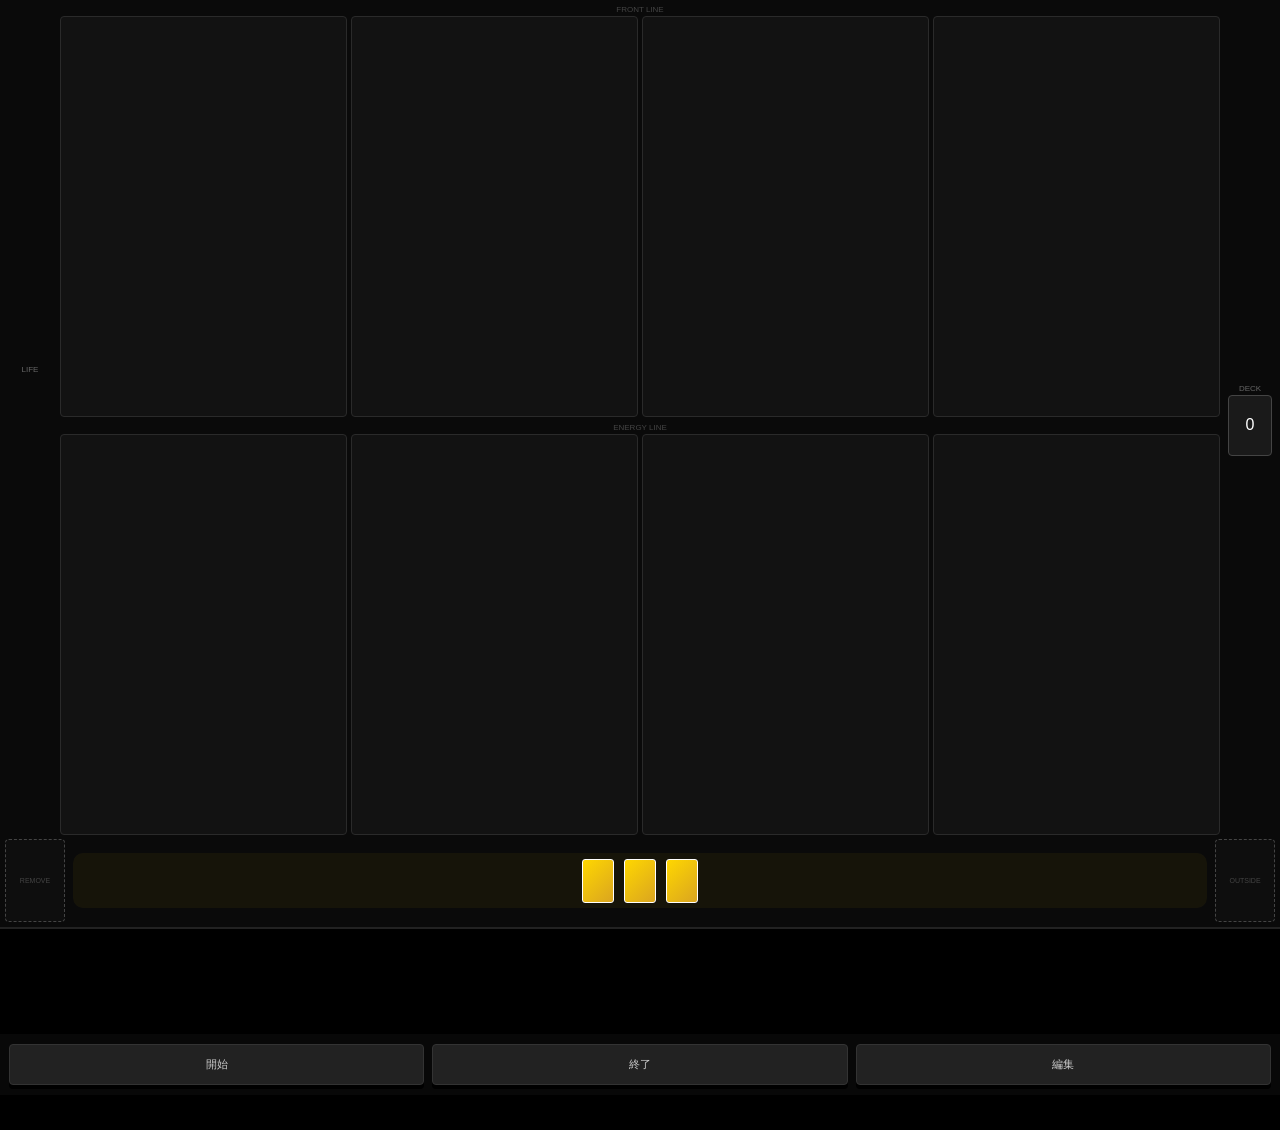
==== index.html @ aa150e37 "first commit" ====
<!DOCTYPE html>
<html lang="ja">
<head>
  <meta charset="UTF-8">
  <meta name="viewport" content="width=device-width, initial-scale=1.0, maximum-scale=1.0, user-scalable=no">
  <title>Union Arena Simulator</title>
  <link rel="stylesheet" href="style.css">
</head>
<body>

<div id="game-board">
  <div class="top-row">
    <div class="side-column">
      <div class="label">LIFE</div>
      <div id="life-stack"></div>
    </div>

    <div class="center-field">
      <div class="line-group">
        <div class="line-label">FRONT LINE</div>
        <div id="front-line" class="grid-4">
          <div class="slot" onclick="placeCard(this)"></div>
          <div class="slot" onclick="placeCard(this)"></div>
          <div class="slot" onclick="placeCard(this)"></div>
          <div class="slot" onclick="placeCard(this)"></div>
        </div>
      </div>
      <div class="line-group">
        <div class="line-label">ENERGY LINE</div>
        <div id="energy-line" class="grid-4">
          <div class="slot" onclick="placeCard(this)"></div>
          <div class="slot" onclick="placeCard(this)"></div>
          <div class="slot" onclick="placeCard(this)"></div>
          <div class="slot" onclick="placeCard(this)"></div>
        </div>
      </div>
    </div>

    <div class="side-column">
      <div class="label">DECK</div>
      <div class="deck-visual" onclick="drawCard()">
        <span id="deck-count">0</span>
      </div>
    </div>
  </div>

  <div class="middle-row">
    <div class="mini-box">REMOVE</div>
    <div id="ap-area">
      <div class="ap-card" onclick="toggleAP(0)"></div>
      <div class="ap-card" onclick="toggleAP(1)"></div>
      <div class="ap-card" onclick="toggleAP(2)"></div>
    </div>
    <div class="mini-box">OUTSIDE</div>
  </div>
</div>

<div id="hand-fixed">
  <div id="hand"></div>
  <div class="controls">
    <button onclick="startGame()">開始</button>
    <button id="mulligan-btn" onclick="mulligan()" style="display:none;">マリガン</button>
    <button onclick="nextTurn()">終了</button>
    <button onclick="location.href='deckbuilder.html'">編集</button>
  </div>
</div>

<script src="script.js"></script>
</body>
</html>
---- style.css ----
:root {
  --bg: #0a0a0a;
  --accent: #00e5ff;
  --card-ratio: 2.5 / 3.5;
}

body {
  margin: 0; padding: 0;
  background-color: var(--bg);
  color: white; font-family: sans-serif;
  overflow: hidden; height: 100vh;
  display: flex; flex-direction: column;
}

/* --- メイン盤面 --- */
#game-board {
  flex: 1;
  display: flex;
  flex-direction: column;
  padding: 5px;
  box-sizing: border-box;
  justify-content: center; 
  gap: 2px; /* 全体的に少し詰め気味にしてスペースを捻出 */
}

/* 上段：ライフ・フィールド・デッキ */
.top-row {
  display: grid;
  grid-template-columns: 50px 1fr 50px;
  gap: 5px;
  align-items: center;
}

.side-column {
  display: flex; flex-direction: column; align-items: center;
}

.label { font-size: 8px; color: #666; margin-bottom: 2px; }

#life-stack { position: relative; width: 100%; height: 100px; }
.life-card {
  position: absolute; width: 40px; aspect-ratio: var(--card-ratio);
  background: linear-gradient(135deg, #900, #f22);
  border: 1px solid #fff; border-radius: 2px;
}

.center-field {
  display: flex;
  flex-direction: column;
  gap: 6px; 
}

.line-group { width: 100%; }
.line-label { font-size: 8px; color: #444; text-align: center; margin-bottom: 2px; }
.grid-4 { display: grid; grid-template-columns: repeat(4, 1fr); gap: 4px; }

.slot {
  aspect-ratio: var(--card-ratio); border: 1px solid #2a2a2a;
  background: rgba(255,255,255,0.03); border-radius: 4px; overflow: hidden;
}
.slot img { width: 100%; height: 100%; object-fit: cover; }
.slot img.rest { transform: rotate(90deg) scale(0.8); }

.deck-visual {
  width: 42px; aspect-ratio: var(--card-ratio);
  background: #1a1a1a; border: 1px solid #444; border-radius: 4px;
  display: flex; align-items: center; justify-content: center;
}

/* --- 中段：AP・リムーブ・場外 --- */
.middle-row {
  display: grid;
  grid-template-columns: 60px 1fr 60px;
  gap: 8px;
  align-items: center;
  margin-top: 2px;
}

.mini-box {
  aspect-ratio: var(--card-ratio);
  border: 1px dashed #444;
  background: rgba(255, 255, 255, 0.02);
  font-size: 7px; color: #444;
  display: flex; align-items: center; justify-content: center;
  border-radius: 4px;
  overflow: hidden;
}

#ap-area {
  display: flex; justify-content: center; gap: 10px; align-items: center;
  height: 55px; background: rgba(255, 215, 0, 0.05); border-radius: 10px;
}

.ap-card {
  width: 30px; height: 42px;
  background: linear-gradient(135deg, #ffd700, #daa520);
  border: 1px solid #fff; border-radius: 3px;
}

.ap-card.used {
  background: #1a1a1a; border-color: #333; opacity: 0.2;
}

/* --- 下部固定エリア（URLバー回避・最強版） --- */
#hand-fixed {
  background: #000;
  border-top: 2px solid #222;
  /* 端末のセーフエリア + 35px の余裕を追加 */
  padding-bottom: calc(env(safe-area-inset-bottom, 20px) + 35px); 
}

#hand {
  display: flex; overflow-x: auto; padding: 10px 5px;
  gap: 6px; height: 85px;
}

#hand img { width: 60px; aspect-ratio: var(--card-ratio); border-radius: 4px; flex-shrink: 0; }
#hand img.selected { outline: 2px solid var(--accent); transform: translateY(-5px); }

.controls {
  display: flex; justify-content: space-around; 
  padding: 10px 5px;
  background: #080808;
}

button {
  background: #222; color: #ccc; border: 1px solid #333;
  padding: 12px 5px; /* 縦幅を厚くしてタップしやすく */
  font-size: 11px; border-radius: 4px;
  flex: 1; margin: 0 4px;
  box-shadow: 0 4px 0 #000; /* 立体感を出して「浮いている」感じに */
}
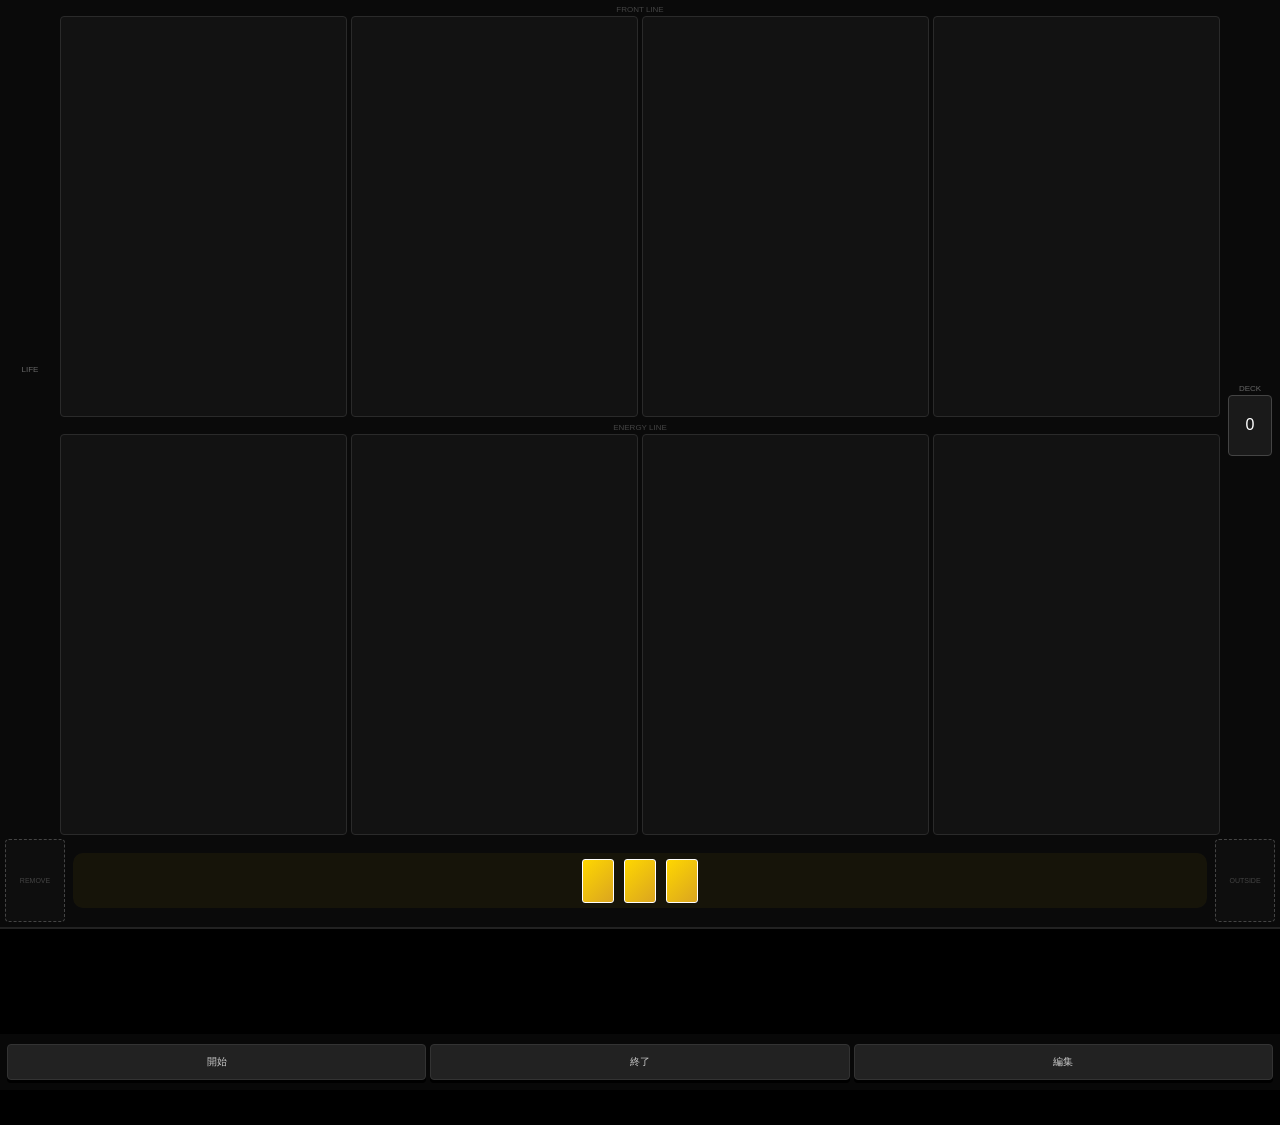
==== commit a2f50590: "update" ====
--- a/index.html
+++ b/index.html
@@ -10,11 +10,13 @@
 
 <div id="game-board">
   <div class="top-row">
+    <!-- 左：ライフ -->
     <div class="side-column">
       <div class="label">LIFE</div>
       <div id="life-stack"></div>
     </div>
 
+    <!-- 中：フィールド -->
     <div class="center-field">
       <div class="line-group">
         <div class="line-label">FRONT LINE</div>
@@ -36,14 +38,18 @@
       </div>
     </div>
 
+        <!-- 右：山札 -->
     <div class="side-column">
       <div class="label">DECK</div>
-      <div class="deck-visual" onclick="drawCard()">
+      <!-- 引数を 1 にして、タップするたびに1枚ずつ確認するようにします -->
+      <div class="deck-visual" onclick="viewDeckTop(1)" style="cursor:pointer;">
         <span id="deck-count">0</span>
       </div>
     </div>
-  </div>
 
+  </div> <!-- top-row 終了 -->
+
+  <!-- 中段：AP・除外・場外 -->
   <div class="middle-row">
     <div class="mini-box">REMOVE</div>
     <div id="ap-area">
@@ -51,20 +57,50 @@
       <div class="ap-card" onclick="toggleAP(1)"></div>
       <div class="ap-card" onclick="toggleAP(2)"></div>
     </div>
-    <div class="mini-box">OUTSIDE</div>
+    <div id="outside-area" class="mini-box" onclick="moveToOutside()">OUTSIDE</div>
   </div>
-</div>
+</div> <!-- game-board 終了 -->
 
 <div id="hand-fixed">
   <div id="hand"></div>
   <div class="controls">
     <button onclick="startGame()">開始</button>
     <button id="mulligan-btn" onclick="mulligan()" style="display:none;">マリガン</button>
+    <button id="draw-btn" onclick="drawCard()" style="display:none; background: #333; color: var(--accent); font-weight: bold;">ドロー</button>
     <button onclick="nextTurn()">終了</button>
     <button onclick="location.href='deckbuilder.html'">編集</button>
   </div>
 </div>
 
+<!-- モーダル類 -->
+<div id="outside-modal" onclick="closeOutside()" style="display:none; position:fixed; top:0; left:0; width:100%; height:100%; background:rgba(0,0,0,0.85); z-index:1000; flex-direction:column; align-items:center; box-sizing:border-box; backdrop-filter: blur(4px);">
+  <div style="color:white; padding: 20px 0 10px 0; font-weight:bold; letter-spacing: 2px;">場外カード一覧</div>
+  <div id="outside-list" style="display:grid; grid-template-columns:repeat(3, 1fr); gap:12px; overflow-y:auto; width:90%; padding:10px;"></div>
+  <div style="color:#aaa; font-size:12px; margin-top:15px;">画面をタップして閉じる</div>
+</div>
+
+<!-- 改良版：複数枚確認・場外送り対応エリア -->
+<div id="deck-check-area" style="display:none; flex-direction:column; align-items:center; background:rgba(0,0,0,0.85); padding:10px; border-top:2px solid #00e5ff; position:fixed; bottom:160px; left:0; width:100%; z-index:900; box-sizing:border-box; backdrop-filter: blur(5px);">
+  
+  <!-- カードが横に並ぶコンテナ -->
+  <div id="check-card-list" style="display:flex; gap:8px; overflow-x:auto; width:100%; justify-content:center; padding:10px 0; min-height:110px;">
+    <!-- JSでここに<img>が追加されます -->
+  </div>
+
+  <div id="check-instruction" style="color:#00e5ff; font-size:10px; margin-bottom:8px; font-weight:bold;">カードをタップして送り先を選択</div>
+  
+  <!-- 操作ボタン：4つの選択肢 -->
+  <div id="check-controls" style="display:none; gap:6px; width:100%; justify-content:center; flex-wrap: wrap;">
+    <button onclick="processCheck('hand')" style="background:#00e5ff; color:black; border:none; padding:8px 12px; border-radius:4px; font-weight:bold; font-size:11px;">手札へ</button>
+    <button onclick="processCheck('top')" style="background:#444; color:white; border:none; padding:8px 12px; border-radius:4px; font-size:11px;">上に戻す</button>
+    <button onclick="processCheck('bottom')" style="background:#222; color:white; border:none; padding:8px 12px; border-radius:4px; font-size:11px;">下へ送る</button>
+    <button onclick="processCheck('outside')" style="background:#ff4444; color:white; border:none; padding:8px 12px; border-radius:4px; font-weight:bold; font-size:11px;">場外へ</button>
+  </div>
+
+  <!-- 全て終わらせるボタン -->
+  <button onclick="closeCheckArea()" style="margin-top:10px; background:none; border:1px solid #555; color:#888; font-size:10px; padding:2px 10px; border-radius:10px;">確認を終了（残り全て上に固定）</button>
+</div>
+
 <script src="script.js"></script>
 </body>
 </html>
--- a/style.css
+++ b/style.css
@@ -123,10 +123,26 @@
   background: #080808;
 }
 
+/* 修正後：style.css の button 部分 */
 button {
   background: #222; color: #ccc; border: 1px solid #333;
-  padding: 12px 5px; /* 縦幅を厚くしてタップしやすく */
-  font-size: 11px; border-radius: 4px;
-  flex: 1; margin: 0 4px;
-  box-shadow: 0 4px 0 #000; /* 立体感を出して「浮いている」感じに */
+  padding: 10px 2px; /* 左右パディングを少し削る */
+  font-size: 10px;   /* 5つ並ぶので少し小さめに調整 */
+  border-radius: 4px;
+  flex: 1; margin: 0 2px;
+  box-shadow: 0 3px 0 #000;
+  white-space: nowrap; /* 文字の折り返しを防止 */
+/* style.css に追加 */
+#outside-area {
+  cursor: pointer;
+  transition: background 0.3s;
+  border: 1px solid #444;
 }
+
+#outside-area:hover {
+  background: rgba(255, 255, 255, 0.1);
+  color: #eee;
+}
+
+}
+
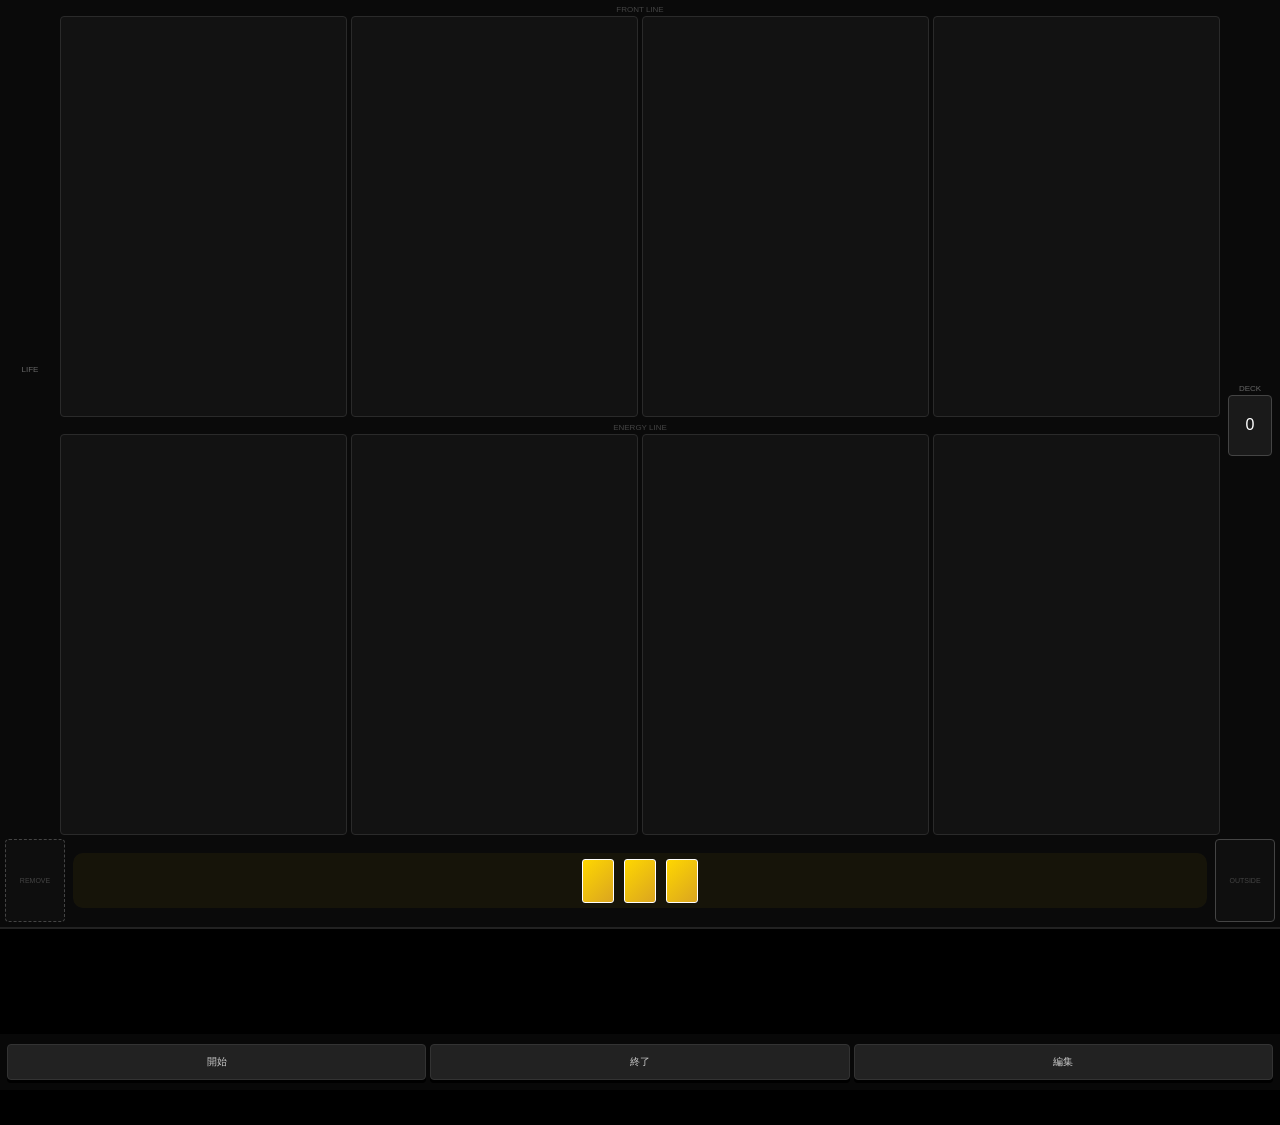
==== commit 7b102f6f: "update" ====
--- a/index.html
+++ b/index.html
@@ -51,7 +51,7 @@
 
   <!-- 中段：AP・除外・場外 -->
   <div class="middle-row">
-    <div class="mini-box">REMOVE</div>
+    <div class="mini-box"onclick="moveToRemove()">REMOVE</div>
     <div id="ap-area">
       <div class="ap-card" onclick="toggleAP(0)"></div>
       <div class="ap-card" onclick="toggleAP(1)"></div>
@@ -68,7 +68,7 @@
     <button id="mulligan-btn" onclick="mulligan()" style="display:none;">マリガン</button>
     <button id="draw-btn" onclick="drawCard()" style="display:none; background: #333; color: var(--accent); font-weight: bold;">ドロー</button>
     <button onclick="nextTurn()">終了</button>
-    <button onclick="location.href='deckbuilder.html'">編集</button>
+    <button onclick="window.location.href='./deckbuilder.html'">編集</button>
   </div>
 </div>
 
@@ -102,5 +102,11 @@
 </div>
 
 <script src="script.js"></script>
+<div id="card-action-menu" style="display:none; position:fixed; top:50%; left:50%; transform:translate(-50%, -50%); background:#222; border:2px solid #00e5ff; padding:20px; z-index:1100; border-radius:10px; flex-direction:column; gap:10px; box-shadow:0 0 20px rgba(0,0,0,0.8);">
+  <div style="color:white; font-size:12px; text-align:center; margin-bottom:5px;">カードの操作を選択</div>
+  <button id="btn-to-hand" style="background:#00e5ff; color:black; font-weight:bold; padding:10px; border:none; border-radius:4px;">手札に加える</button>
+  <button id="btn-to-field" style="background:#444; color:white; padding:10px; border:none; border-radius:4px;">フィールドに出す</button>
+  <button onclick="document.getElementById('card-action-menu').style.display='none'" style="background:none; border:none; color:#888; font-size:10px; margin-top:5px;">キャンセル</button>
+</div>
 </body>
 </html>
--- a/style.css
+++ b/style.css
@@ -1,3 +1,7 @@
+/* すべての要素でダブルタップズームを禁止する */
+* {
+  touch-action: manipulation;
+}
 :root {
   --bg: #0a0a0a;
   --accent: #00e5ff;
@@ -54,12 +58,47 @@
 .line-label { font-size: 8px; color: #444; text-align: center; margin-bottom: 2px; }
 .grid-4 { display: grid; grid-template-columns: repeat(4, 1fr); gap: 4px; }
 
+/* --- フィールドのスロット設定（重ねがけ対応版） --- */
 .slot {
-  aspect-ratio: var(--card-ratio); border: 1px solid #2a2a2a;
-  background: rgba(255,255,255,0.03); border-radius: 4px; overflow: hidden;
+  aspect-ratio: var(--card-ratio); 
+  border: 1px solid #2a2a2a;
+  background: rgba(255,255,255,0.03); 
+  border-radius: 4px; 
+  
+  /* 重要：子要素（カード画像）の配置基準にする */
+  position: relative; 
+  /* 重要：重ねてずらしたカードが枠外にはみ出しても見えるようにする */
+  overflow: visible; 
 }
-.slot img { width: 100%; height: 100%; object-fit: cover; }
-.slot img.rest { transform: rotate(90deg) scale(0.8); }
+
+.slot img { 
+  /* 重要：枠の左上に固定して重ねられるようにする */
+  position: absolute;
+  top: 0;
+  left: 0;
+  
+  width: 100%; 
+  height: 100%; 
+  object-fit: cover; 
+  border-radius: 4px;
+  
+  /* 重なりの重なり順や動きをスムーズに */
+  transition: transform 0.2s, top 0.2s;
+  box-shadow: 0 2px 5px rgba(0,0,0,0.5);
+}
+
+/* レスト状態：重ねた状態でも回転が見えやすいように調整 */
+.slot img.rest { 
+  /* 少し小さくして回転させることで、隣の枠との干渉を防ぐ */
+  transform: rotate(90deg) scale(0.85); 
+  z-index: 100; 
+}
+
+/* 重なった下のカードを少し暗く見せたい場合は追加（任意） */
+.slot img:not(:last-child) {
+  filter: brightness(0.7);
+}
+
 
 .deck-visual {
   width: 42px; aspect-ratio: var(--card-ratio);
@@ -131,7 +170,8 @@
   border-radius: 4px;
   flex: 1; margin: 0 2px;
   box-shadow: 0 3px 0 #000;
-  white-space: nowrap; /* 文字の折り返しを防止 */
+  white-space: nowrap; 
+  }/* 文字の折り返しを防止 */
 /* style.css に追加 */
 #outside-area {
   cursor: pointer;
@@ -142,7 +182,4 @@
 #outside-area:hover {
   background: rgba(255, 255, 255, 0.1);
   color: #eee;
-}
-
-}
-
+}
